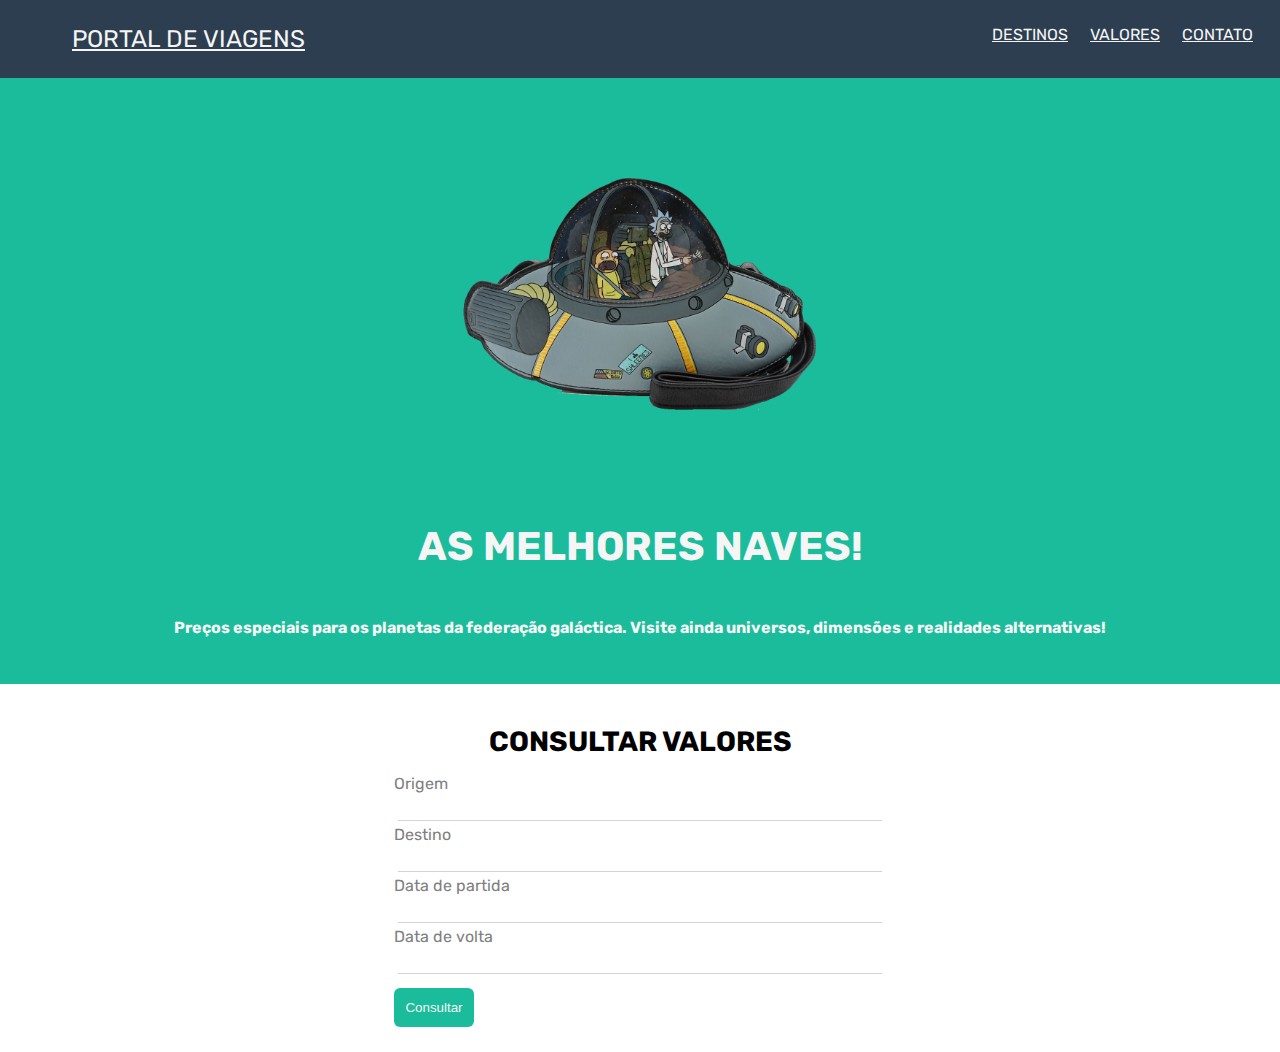
==== index.html @ f6f04c09 "Alterações do Projeto" ====
<!DOCTYPE html>
<html lang="en">
  <head>
    <meta charset="UTF-8" />
    <meta http-equiv="X-UA-Compatible" content="IE=edge" />
    <meta name="viewport" content="width=device-width, initial-scale=1.0" />
    <link href="css/style.css" rel="stylesheet" />
    <link href="https://fonts.googleapis.com/css2?family=Quicksand&family=Rubik:wght@500&display=swap" rel="stylesheet"> 
    <title>Portal de Viagens</title>
  </head>
  <body>
    <!-- Lista de Opções superior-->
    <nav>
      <ul>
        <li><a href="#">Portal de Viagens</a></li>
        <li><a href="#">Contato</a></li>
        <li><a href="#">Valores</a></li>
        <li><a href="#">Destinos</a></li>
      </ul>
    </nav>
<!-- Imagem da Nave-->
    <main>
      <div class="imagem">
        <img src="img/RickAndMorty.png" alt="" />
      </div>
      <article>
        <h1>AS MELHORES NAVES!</h1>
      </article>
      <article>
        <h4>
          Preços especiais para os planetas da federação galáctica. Visite ainda
          universos, dimensões e realidades alternativas!
        </h4>
      </article>
    </main>
    <!-- Formulario de Consulta de Viagem-->
    <div class="formulario">
      <article>CONSULTAR VALORES</article>
      <div class="wrapper">
        <form class="info">
          <label for="origem">Origem</label>
          <input type="text" name="origem" />
          <label for="destino">Destino</label>
          <input type="text" name="destino" />
          <label for="partida">Data de partida</label>
          <input type="text" name="partida" />
          <label for="" name="volta">Data de volta</label>
          <input type="text" name="volta" />
          <button>Consultar</button>
        </form>
      </div>
    </div>

  </body>
</html>
---- css/style.css ----
* {
    margin:0;
}
body{
    font-family: 'Rubik', sans-serif;
}

main {
    display: flex;
    flex-flow: column nowrap;
    justify-content: center;
    background-color: #1bbc9b;
}

.imagem {
    padding: 2rem;
    display: flex;
    flex-direction: row;
    justify-content: center;
}
img {
    width: 30%;
    resize: both;
}

ul{
    list-style-type: none;
    background-color: #2d3e50;
    padding: 14px 16px;
    overflow: hidden;
    height: 100%;
}

li {
    text-transform: uppercase;
    margin-bottom: 10px;
    padding: 16px;
}

li:first-child {
    float: left;
    font-size: 1.5rem;
    padding: 6px;
    margin-left: 50px;
}

li:not(first-child) {
    font-size: 1rem;
    padding: 6px;
    margin: 5px;
    float: right;
}

li a {
    color: whitesmoke;
    height: 100%;
    display: block;
    text-align: center;
}

h1 {
    padding: 1rem;
    text-align: center;
    font-size: 2.5rem;
    color: whitesmoke;
    font-weight: bold;
}

h4 {
    text-align: center;
    padding: 2rem;
    margin-bottom: 15px;
    color: whitesmoke;
    font-weight: bold;
}

.formulario {
    display: flex;
    flex-direction: column;
    justify-content: center;
    margin: 25px;
}

.formulario>article {
    padding: 16px;
    text-align: center;
    font-size: 1.75rem;
    font-weight: bold
}

.info {
    padding-top: 16;
    display: flex;
    flex-flow: column wrap;
    width: 40%;
}

.info>label {
    text-align: left;
    color: grey;
}

.info>input {
    padding: 4px;
    margin: 4px;
}

button {
    margin-top: 10px;
    width: 5rem;
    background-color: #1bbc9b;
    padding: 12px 2px;
    border-radius: 6px;
    color: whitesmoke;
    box-shadow: none;
    border: none;
    cursor: pointer;
}

input {
    outline: 0;
    border-width: 0 0 1px;
    border-color: lightgrey;
}
.wrapper {
    width: 100%;
    display: flex;
    flex-direction: row;
    justify-content: center;
}
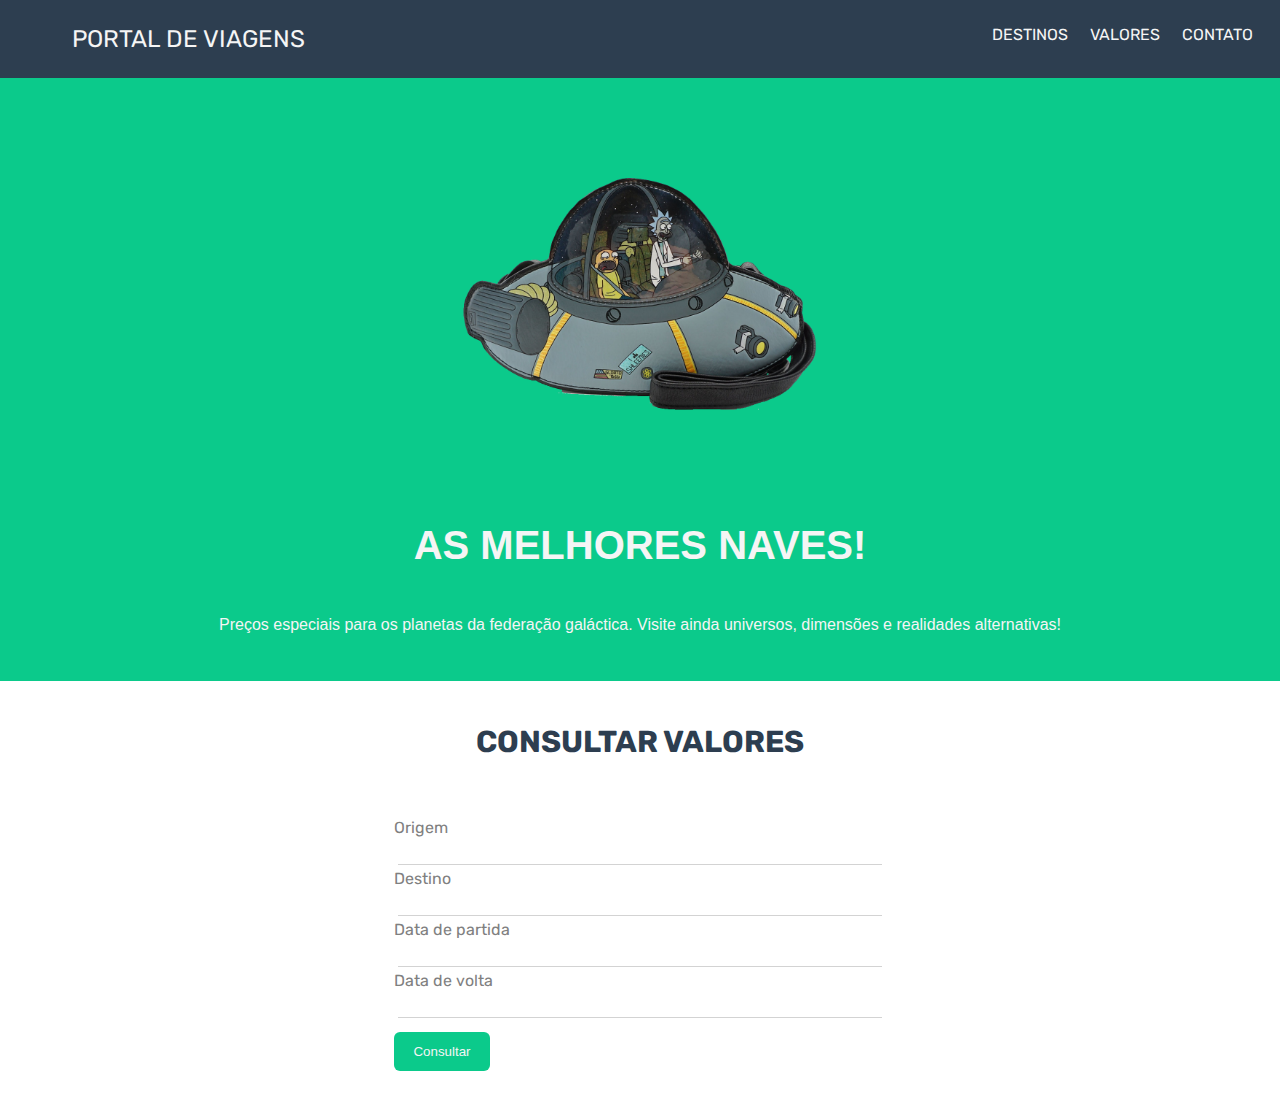
==== commit 58808528: "Ajustes no Css" ====
--- a/index.html
+++ b/index.html
@@ -18,19 +18,21 @@
         <li><a href="#">Destinos</a></li>
       </ul>
     </nav>
-<!-- Imagem da Nave-->
+
     <main>
+        <!-- Imagem da Nave-->
       <div class="imagem">
-        <img src="img/RickAndMorty.png" alt="" />
+        <img src="img/RickAndMorty.png" />
       </div>
+       <!-- Textos Centrais-->
       <article>
         <h1>AS MELHORES NAVES!</h1>
       </article>
       <article>
-        <h4>
+          <p>
           Preços especiais para os planetas da federação galáctica. Visite ainda
           universos, dimensões e realidades alternativas!
-        </h4>
+          </p>
       </article>
     </main>
     <!-- Formulario de Consulta de Viagem-->
@@ -44,8 +46,8 @@
           <input type="text" name="destino" />
           <label for="partida">Data de partida</label>
           <input type="text" name="partida" />
-          <label for="" name="volta">Data de volta</label>
-          <input type="text" name="volta" />
+          <label for="" name="data">Data de volta</label>
+          <input type="text" name="data" />
           <button>Consultar</button>
         </form>
       </div>
--- a/css/style.css
+++ b/css/style.css
@@ -9,7 +9,15 @@
     display: flex;
     flex-flow: column nowrap;
     justify-content: center;
-    background-color: #1bbc9b;
+    background-color: #0bca8b;
+}
+
+p {
+    text-align: center;
+    padding: 2rem;
+    margin-bottom: 15px;
+    color: whitesmoke;
+    font-family: sans-serif;
 }
 
 .imagem {
@@ -56,6 +64,7 @@
     height: 100%;
     display: block;
     text-align: center;
+    text-decoration: none;
 }
 
 h1 {
@@ -63,14 +72,7 @@
     text-align: center;
     font-size: 2.5rem;
     color: whitesmoke;
-    font-weight: bold;
-}
-
-h4 {
-    text-align: center;
-    padding: 2rem;
-    margin-bottom: 15px;
-    color: whitesmoke;
+    font-family: sans-serif;
     font-weight: bold;
 }
 
@@ -82,14 +84,16 @@
 }
 
 .formulario>article {
-    padding: 16px;
+    padding: 18px;
     text-align: center;
-    font-size: 1.75rem;
-    font-weight: bold
+    font-size: 1.90rem;
+    font-weight: bold;
+    color: #2d3e50
 }
 
 .info {
-    padding-top: 16;
+    padding-top: 20px;
+    margin-top: 20px;
     display: flex;
     flex-flow: column wrap;
     width: 40%;
@@ -107,12 +111,11 @@
 
 button {
     margin-top: 10px;
-    width: 5rem;
-    background-color: #1bbc9b;
+    width: 6rem;
+    background-color: #0bca8b;
     padding: 12px 2px;
     border-radius: 6px;
     color: whitesmoke;
-    box-shadow: none;
     border: none;
     cursor: pointer;
 }
